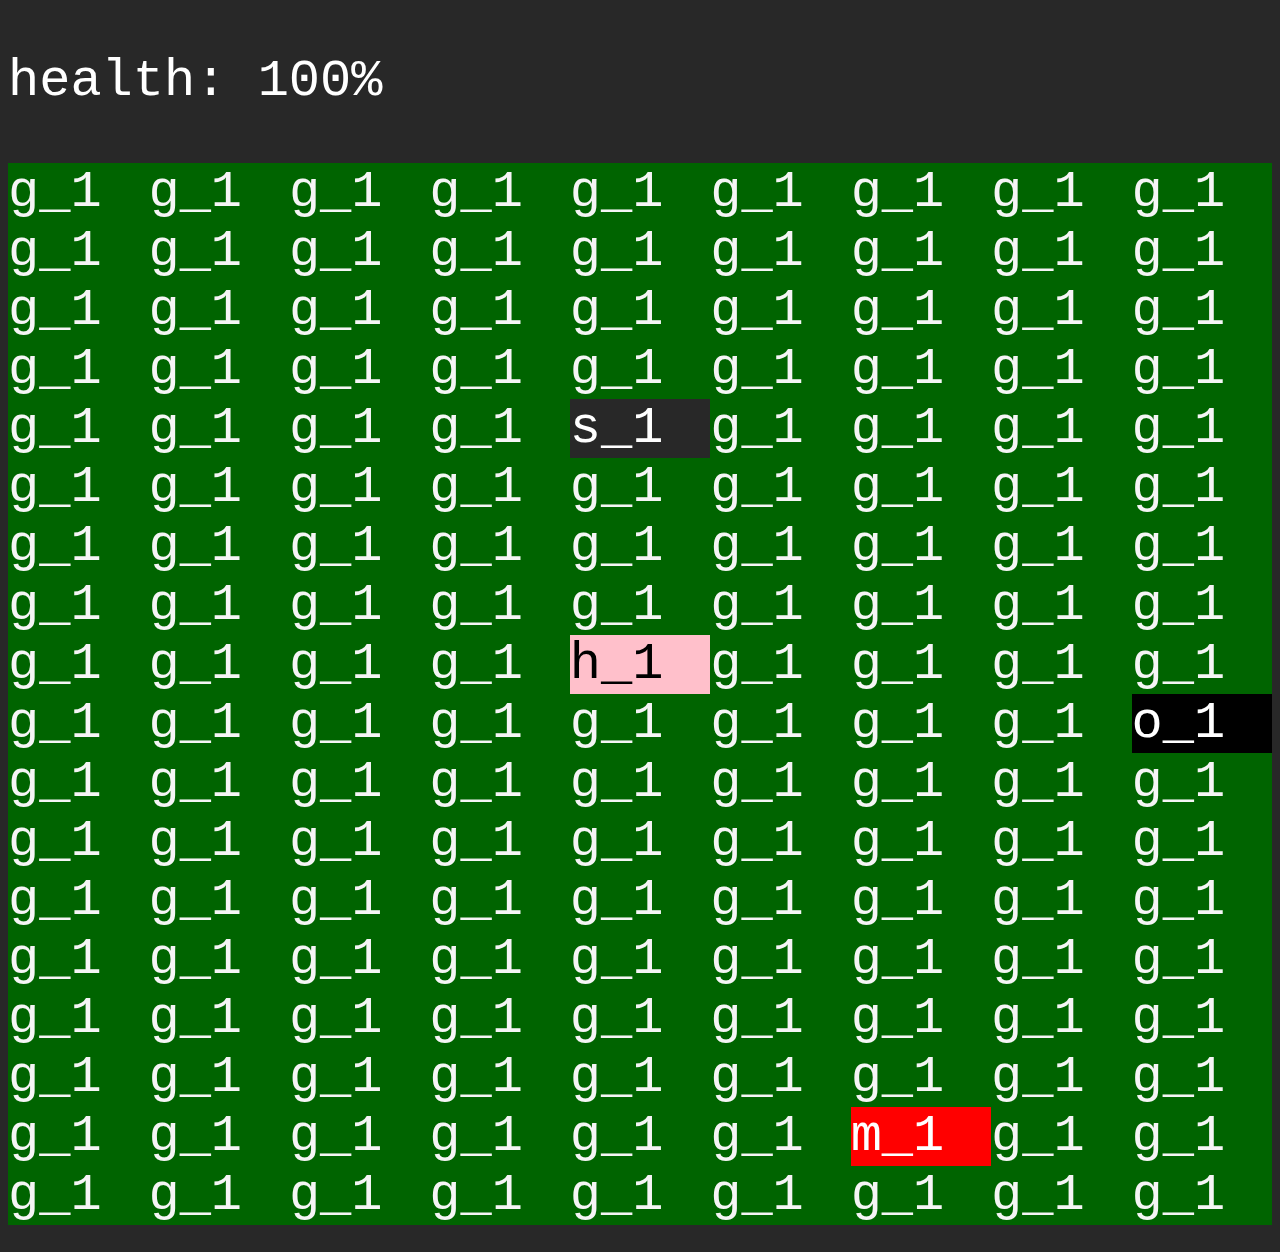
==== 20221008_Game_Under_Construction.html @ e7a43fb7 "Added touch control and associated styles" ====
<!DOCTYPE html PUBLIC "-//W3C//DTD HTML 4.01//EN" "http://www.w3.org/TR/html4/strict.dtd">
<html>
  <head>
    <meta charset="utf-8" />
    <title>Game Under Construction</title>
    <style>
      body {
        background-color: #282828;
        color: #ffffff;
        font-size: 4em;
        font-family: monospace;
      }

      .tile {
        display: inline-block;
        max-width: 1.5em;
        text-align: center;
      }

      .o_1, .o_2, .o_3 {
        background-color: black;
      }

      .g_1, .g_2, .g_3 {
        background-color: darkgreen;
        color: whitesmoke;
      }

      .g_4, .g_5, .g_6 {
        background-color: aqua;
        color: magenta;
      }

      .g_7, .g_8, .g_9 {
        background-color: darkolivegreen;
        color: rebeccapurple;
      }

      .h_1, .h_2, .h_3 {
        background-color: pink;
        color: black;
      }

      .m_1, .m_2, .m_3 {
        background-color: red;
      }

      .win {
        background-color: gold;
        color: navy;
      }

      body {
        overscroll-behavior: contain;
        height: 100%;
      }

</style>
  </head>
  <body>
    <p id="herohealth"></p>
    <table width="100%" border="0" cellspacing="0" cellpadding="0" id="bigtable">
    <script type="text/javascript">
      var bigtable = document.getElementById("bigtable");
      var fieldWidth = 9;
      var fieldHeight = 18;
      var level = 1;
      var maxLevel = 10;
      var heroHealth = 100;
      var heroPosition = [0, 0];

      enterLevel(level, fieldWidth, fieldHeight);

      // Basic Health stat.
      function displayHealth(){
        document.getElementById("herohealth").innerHTML = `health: ${heroHealth}%`;
      }

      // Draw walls.
      function drawRandomWall(length){
        [x, y] = randomGroundTile(fieldWidth, fieldHeight);
        dx = getRandomInt(-1, 1);
        dy = getRandomInt(-1, 1);
        if (dx == 0 && dy == 0) dy = 1;
        while(true){
          x += dx; y += dy;
          if(getTileAt(x, y) == undefined){
            break;
          }
          drawTileAt(`o_${level}`, x, y); 
        }
      }

      // Basic Hero Walking method
      function heroWalks(xChange, yChange) {
        displayHealth();
        let oldx = heroPosition[0];
        let oldy = heroPosition[1];
        let x = oldx + xChange;
        let y = oldy + yChange;

        if (x < 0 || y < 0 || y >= fieldHeight || x >= fieldWidth) {
          console.log("Out of game field.");
          // For debug purposes, uncomment the following line.
          // throw new Error();
          return;
        }
        
        let newTileId = xyId(x, y);
        newTileContent = getTileAt(x, y);
        typeOfTile = newTileContent[0];

        if (typeOfTile == "s") {
          // Stairs, level up
          console.log("Walking down the stairs.");
          level++;

          //Win scenario
          if(level >= maxLevel){
            level = "win";
          }
          enterLevel(level, fieldWidth, fieldHeight);
          return;

        } else if (typeOfTile == "o") {
          // Obstacle/wall
          console.log("Can't step on obstacles.");
          return;
          
        } else if (typeOfTile == "g") {
          // Ground. You can step on the ground.
          drawTileAt(newTileContent.join("_"), oldx, oldy);
          drawTileAt("h_1", x, y);

        } else if (typeOfTile == "m") {
          // Monster. Now a monster can not be killed.
          console.log("Stepped on a monster");
          drawTileAt(`g_${level}`, oldx, oldy)
          heroPosition = [-2, -2];
          
          heroHealth -= 100;
          displayHealth();
          return;

        } else {
          console.log("Stepped on an unknown tile type.");
        }
        heroPosition = [x, y];
      }

      // Enable Arrow Keys. Global event.
      document.onkeydown = checkKey;
      function checkKey(e) {
        action = [];
        action[38] = () => {heroWalks(0, -1)}; /*UP*/
        action[40] = () => {heroWalks(0, 1)};  /*DN*/
        action[37] = () => {heroWalks(-1, 0)}; /*LT*/
        action[39] = () => {heroWalks(1, 0)};  /*RT*/
        e = e || window.event;
        if (action[e.keyCode] != undefined) {
          action[e.keyCode]();
        }
      }

      // Draw an empty table with divs whose ids are like x_2_y_5
      function drawEmptyTable(level, cols, rows) {
        var tileContent = "g_" + level;
        if(level == "win") {
          tileContent = "win";
        }
        var result = "";
        for (let y = 0; y < rows; y++) {
          result += "<tr>";
          for (let x = 0; x < cols; x++) {
            result += `<td><div class="tile, ${tileContent}" id="${xyId(x, y)}">${tileContent}</div></td>`;
          }
          result += "</tr>";
        }
        return result;
      }

      function drawTileAt(tileContent, x, y) {
        elem = document.getElementById(xyId(x, y));
        elem.innerHTML = elem.className = tileContent;
      }

      function getTileAt(x, y){
        result = document.getElementById(xyId(x, y));
        if (result == undefined) return undefined;
        return result.innerHTML.split("_");
      }

      function xyId(x, y) {
        // Compile tile ID with given X and Y coordinates.
        return `x_${x}_y_${y}`;
      }

      function enterLevel(level, fieldWidth, fieldHeight) {

        // Now it is at its most basic level.
        bigtable.innerHTML = drawEmptyTable(level, fieldWidth, fieldHeight);
        
        // Win scenario
        if(level == "win"){
          return;
        }

        // The hero position is global
        heroPosition = randomGroundTile(fieldWidth, fieldHeight);

        // The first step does not have a real old position, so:
        heroWalks(0, 0);

        // Draw a wall. It is not walkable.
        drawRandomWall(level * 4);

        // Put a monster at a random place. It kills the hero.
        let xy = randomGroundTile(fieldWidth, fieldHeight);
        drawTileAt(`m_${level}`, xy[0], xy[1]);

        // Draw stairs.
        xy = randomGroundTile(fieldWidth, fieldHeight);
        drawTileAt(`s_${level}`, xy[0], xy[1]);

      }

      // Get a random tile which has Ground as its content.
      function randomGroundTile(fieldWidth, fieldHeight){
        for(i = 0; i < fieldWidth * fieldHeight; i++){
          x = getRandomInt(0, fieldWidth - 1);
          y = getRandomInt(0, fieldHeight - 1);
          tileContent = getTileAt(x, y);
          typeOfTile = tileContent[0];
          if(typeOfTile == "g"){
            break;
          }
        }
        return [x, y];
      }

      // Get a random integer within given limits.
      function getRandomInt(min, max){
        min = Math.ceil(min);
        max = Math.ceil(max);
        return Math.floor(Math.random() * (max - min + 1)) + min;
      }


      let touchstartX = 0;
      let touchstartY = 0;
      let touchendX = 0;
      let touchendY = 0;
        
      function checkDirection() {
        
        dx = Math.abs(touchendX - touchstartX);
        dy = Math.abs(touchendY - touchstartY);

        // Distance too low
        if (Math.max(dx, dy) < 64) return;

        if (dx >= dy && touchendX < touchstartX) {heroWalks(-1, 0)}; /*LT*/
        if (dx < dy && touchendY < touchstartY) {heroWalks(0, -1)}; /*UP*/
        if (dx >= dy  && touchendX > touchstartX) {heroWalks(1, 0)};  /*RT*/
        if (dx < dy  && touchendY > touchstartY) {heroWalks(0, 1)};  /*DN*/

      }

      document.addEventListener('touchstart', e => {
        touchstartX = e.changedTouches[0].screenX;
        touchstartY = e.changedTouches[0].screenY;
      })

      document.addEventListener('touchend', e => {
        touchendX = e.changedTouches[0].screenX;
        touchendY = e.changedTouches[0].screenY;
        checkDirection();
      })

    </script>
  </body>
</html>
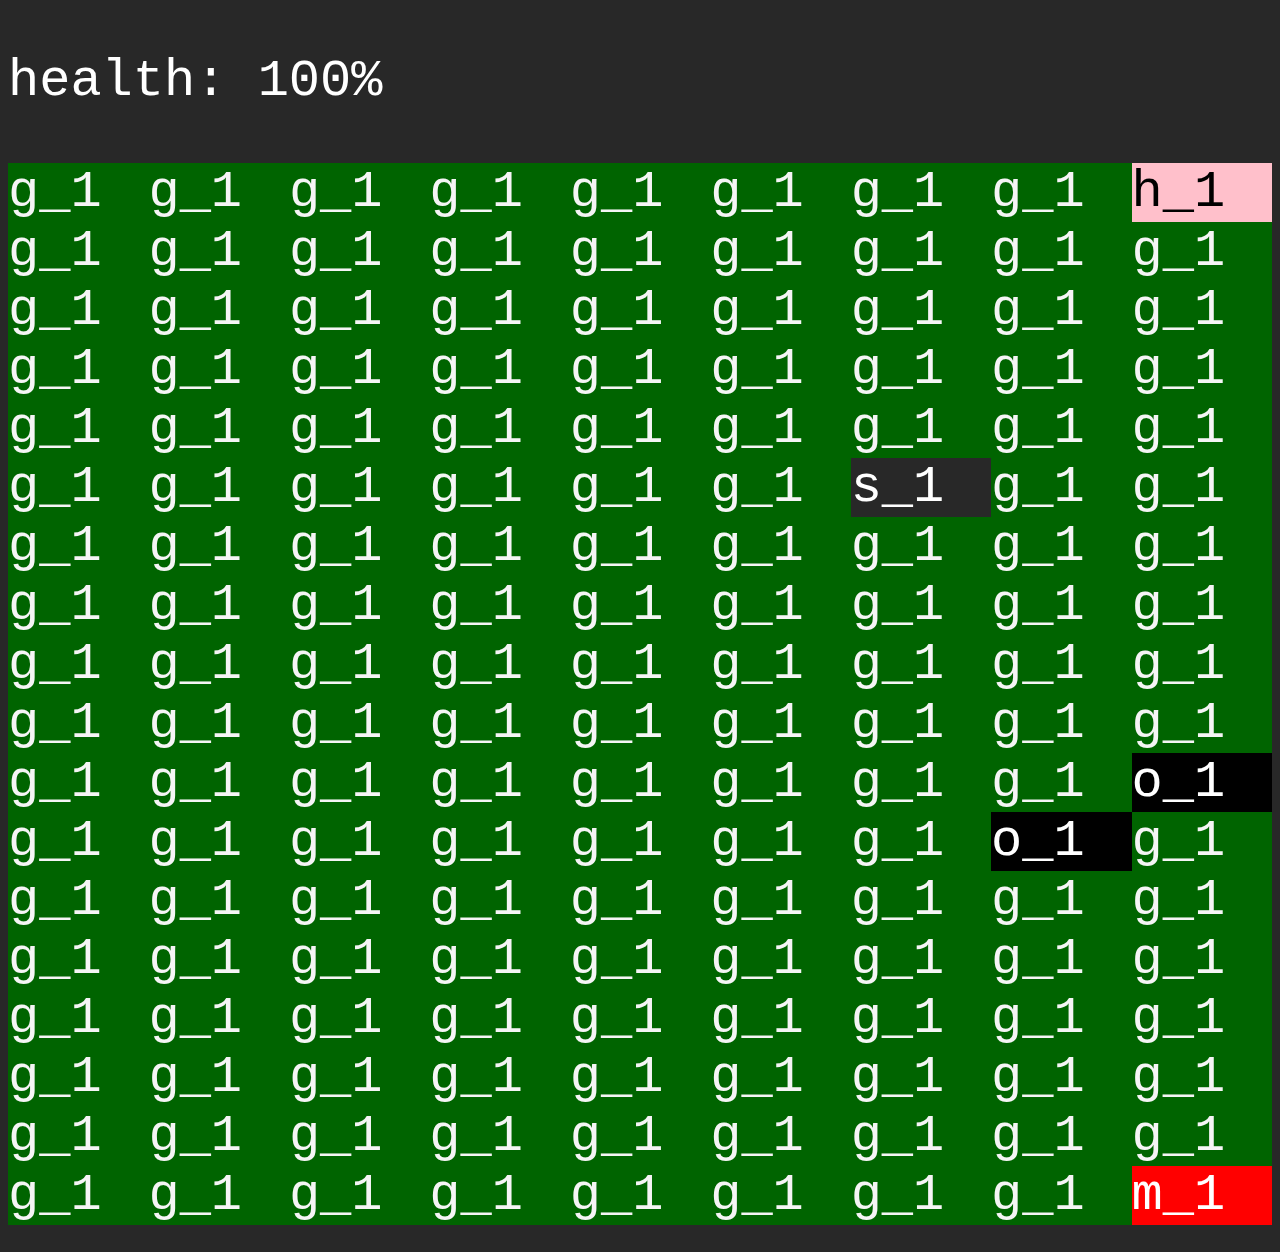
==== commit 83bbfed5: "Multiple obstacles, multiple monsters. A few todos." ====
--- a/20221008_Game_Under_Construction.html
+++ b/20221008_Game_Under_Construction.html
@@ -76,8 +76,8 @@
         document.getElementById("herohealth").innerHTML = `health: ${heroHealth}%`;
       }
 
-      // Draw walls.
-      function drawRandomWall(length){
+      // Draw obstacles.
+      function drawRandomObstacle(length){
         [x, y] = randomGroundTile(fieldWidth, fieldHeight);
         dx = getRandomInt(-1, 1);
         dy = getRandomInt(-1, 1);
@@ -99,10 +99,8 @@
         let x = oldx + xChange;
         let y = oldy + yChange;
 
+        // OUt of game field
         if (x < 0 || y < 0 || y >= fieldHeight || x >= fieldWidth) {
-          console.log("Out of game field.");
-          // For debug purposes, uncomment the following line.
-          // throw new Error();
           return;
         }
         
@@ -123,7 +121,7 @@
           return;
 
         } else if (typeOfTile == "o") {
-          // Obstacle/wall
+          // Obstacle
           console.log("Can't step on obstacles.");
           return;
           
@@ -135,7 +133,8 @@
         } else if (typeOfTile == "m") {
           // Monster. Now a monster can not be killed.
           console.log("Stepped on a monster");
-          drawTileAt(`g_${level}`, oldx, oldy)
+          [gtx, gty] = randomGroundTile(fieldWidth, fieldHeight);
+          drawTileAt(getTileAt(gtx, gty).join("_"), oldx, oldy)
           heroPosition = [-2, -2];
           
           heroHealth -= 100;
@@ -179,25 +178,28 @@
         return result;
       }
 
+      // Draw a tile with given content at x, y
       function drawTileAt(tileContent, x, y) {
         elem = document.getElementById(xyId(x, y));
         elem.innerHTML = elem.className = tileContent;
       }
 
+      // Get tile content at x, y or [x, y] at once
       function getTileAt(x, y){
         result = document.getElementById(xyId(x, y));
         if (result == undefined) return undefined;
         return result.innerHTML.split("_");
       }
 
-      function xyId(x, y) {
-        // Compile tile ID with given X and Y coordinates.
+      // get tile element ID for given x, y
+        function xyId(x, y) {
         return `x_${x}_y_${y}`;
       }
 
+
+      // Enter a new level
+      // TODO: Avoid levels where Stairs is unreachable.
       function enterLevel(level, fieldWidth, fieldHeight) {
-
-        // Now it is at its most basic level.
         bigtable.innerHTML = drawEmptyTable(level, fieldWidth, fieldHeight);
         
         // Win scenario
@@ -205,19 +207,21 @@
           return;
         }
 
-        // The hero position is global
+        // Hero position is global: visible outside function
         heroPosition = randomGroundTile(fieldWidth, fieldHeight);
-
-        // The first step does not have a real old position, so:
         heroWalks(0, 0);
 
-        // Draw a wall. It is not walkable.
-        drawRandomWall(level * 4);
-
-        // Put a monster at a random place. It kills the hero.
-        let xy = randomGroundTile(fieldWidth, fieldHeight);
-        drawTileAt(`m_${level}`, xy[0], xy[1]);
-
+        // Draw obstacles
+        for (let i = 0; i < level / 2; i++){
+          drawRandomObstacle(level * 2);
+        }
+
+        // Put monsters at random places.
+        // TODO: The hero must be able to kill monsters.
+        for(let i = 0; i < level; i++){
+          let xy = randomGroundTile(fieldWidth, fieldHeight);
+          drawTileAt(`m_${level}`, xy[0], xy[1]);
+        }
         // Draw stairs.
         xy = randomGroundTile(fieldWidth, fieldHeight);
         drawTileAt(`s_${level}`, xy[0], xy[1]);
@@ -277,6 +281,11 @@
         checkDirection();
       })
 
+      // TODO: Make this function real.
+      function isStairsAccessible(){
+        return true;
+      }
+
     </script>
   </body>
 </html>
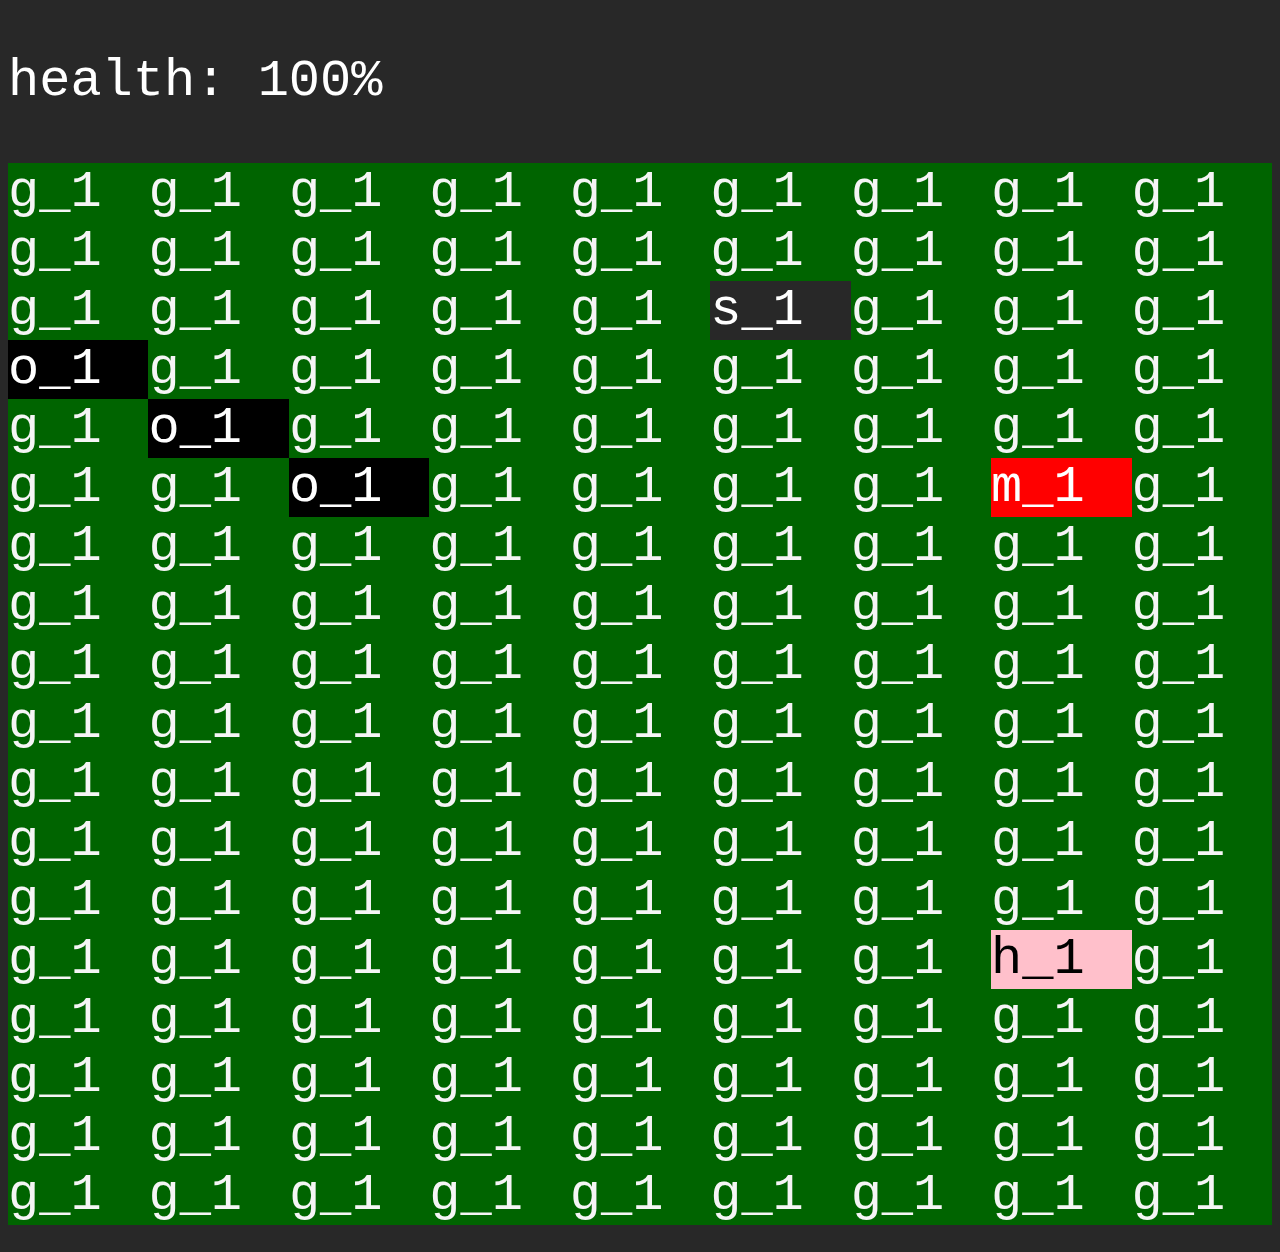
==== commit 35feceed: "Added a check for Stairs Unreacheable scenario." ====
--- a/20221008_Game_Under_Construction.html
+++ b/20221008_Game_Under_Construction.html
@@ -198,7 +198,6 @@
 
 
       // Enter a new level
-      // TODO: Avoid levels where Stairs is unreachable.
       function enterLevel(level, fieldWidth, fieldHeight) {
         bigtable.innerHTML = drawEmptyTable(level, fieldWidth, fieldHeight);
         
@@ -208,6 +207,7 @@
         }
 
         // Hero position is global: visible outside function
+        // TODO: Fix the bug where the Hero is INVISIBLE for the User
         heroPosition = randomGroundTile(fieldWidth, fieldHeight);
         heroWalks(0, 0);
 
@@ -226,6 +226,15 @@
         xy = randomGroundTile(fieldWidth, fieldHeight);
         drawTileAt(`s_${level}`, xy[0], xy[1]);
 
+        // Check if the Stairs is Accessible.
+        counter = 100;
+        while(!isStairsAccessible() && counter > 0){
+          counter--;
+          enterLevel(level, fieldWidth, fieldHeight);
+        }
+        if (!isStairsAccessible()){
+          document.body.innerHTML = "The Game has become too tough :(";
+        }
       }
 
       // Get a random tile which has Ground as its content.
@@ -281,9 +290,35 @@
         checkDirection();
       })
 
-      // TODO: Make this function real.
+      // Check whether the User will be able to get to the Stairs.
       function isStairsAccessible(){
-        return true;
+        checkedCells = [];
+        checkedCells.push(heroPosition);
+        checkCell(heroPosition, checkedCells);
+        return checkedCells.indexOf("success") > -1;
+      }
+
+      function checkCell(coord, checkedCells){
+        checkedCells.push(coord.join(","));
+        console.debug("checking cell " + coord);
+        [x, y] = coord;
+        [left,  right] = [ [x - 1, y], [x + 1, y] ];
+        [upper, lower] = [ [x, y - 1], [x, y + 1] ];
+        for(direction of [left, right, upper, lower]){
+          if(checkedCells.indexOf(direction.join(",")) > -1) continue;
+          tile = getTileAt(direction[0], direction[1]);
+          console.debug(tile);
+          if(tile == undefined) {
+            continue;
+          } 
+          tileType = tile[0];
+          if (tileType == "s"){
+            checkedCells.push("success");
+            return;
+          } else if (tileType == "g"){
+            checkCell(direction, checkedCells);
+          }
+        }
       }
 
     </script>
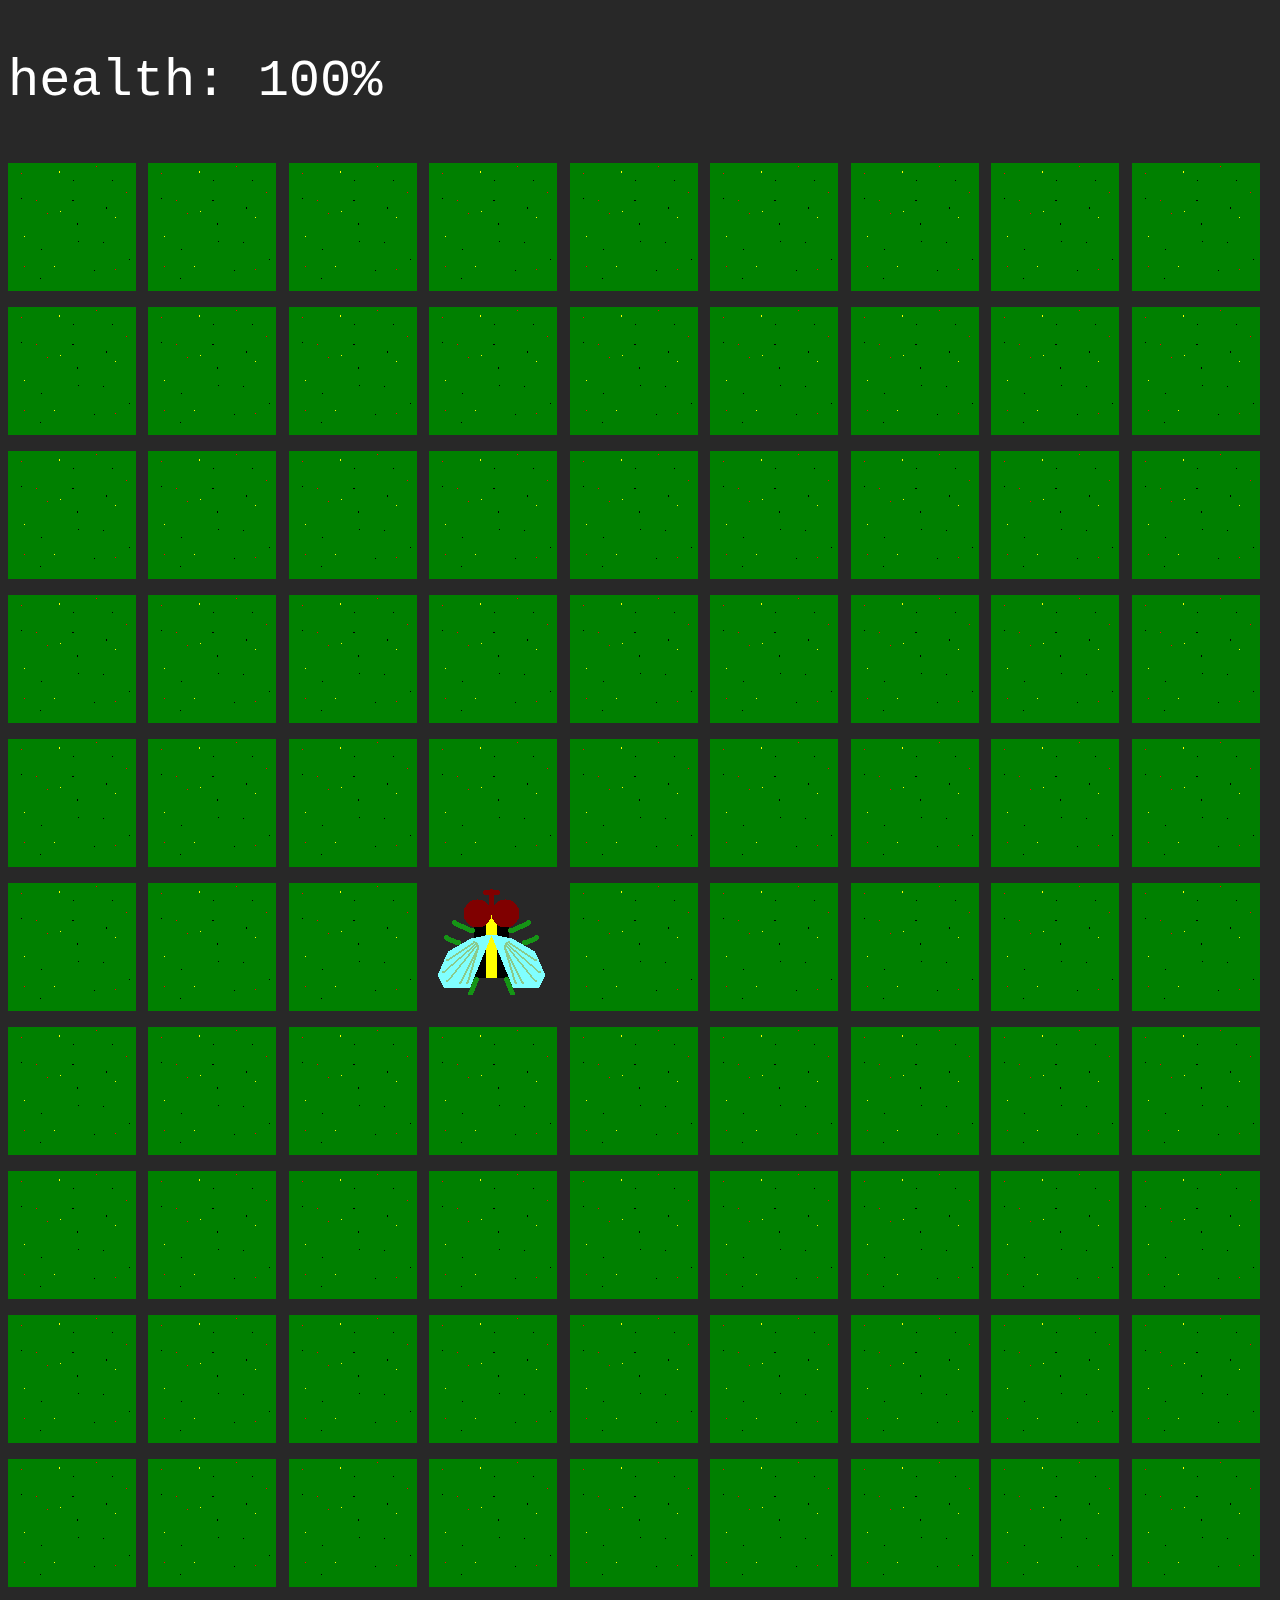
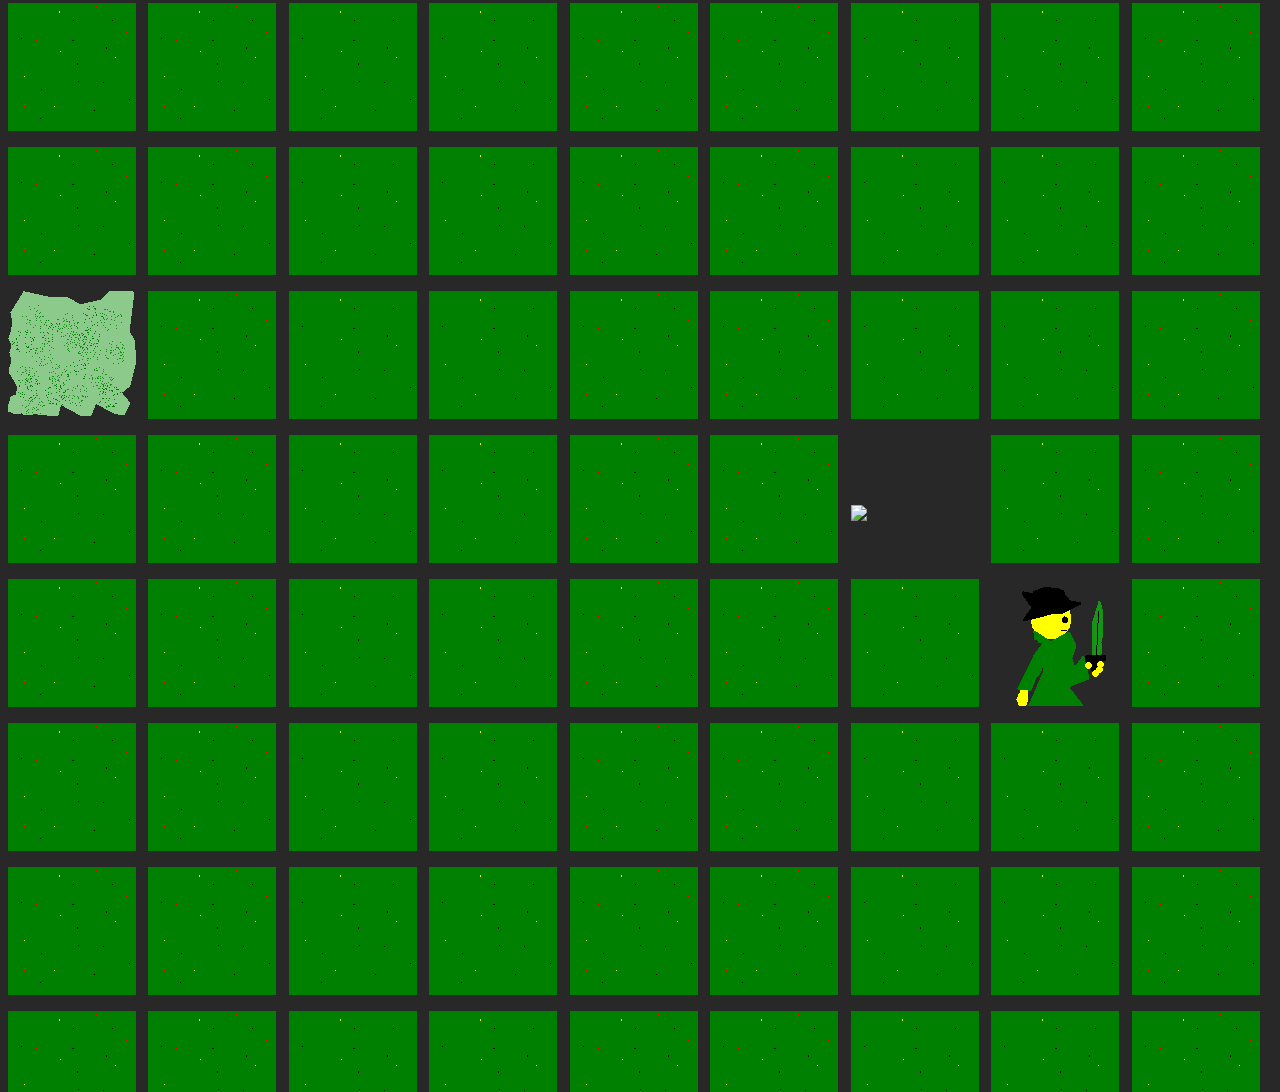
==== commit b849a092: "Basic images instead of cell colors and labels" ====
--- a/20221008_Game_Under_Construction.html
+++ b/20221008_Game_Under_Construction.html
@@ -9,45 +9,6 @@
         color: #ffffff;
         font-size: 4em;
         font-family: monospace;
-      }
-
-      .tile {
-        display: inline-block;
-        max-width: 1.5em;
-        text-align: center;
-      }
-
-      .o_1, .o_2, .o_3 {
-        background-color: black;
-      }
-
-      .g_1, .g_2, .g_3 {
-        background-color: darkgreen;
-        color: whitesmoke;
-      }
-
-      .g_4, .g_5, .g_6 {
-        background-color: aqua;
-        color: magenta;
-      }
-
-      .g_7, .g_8, .g_9 {
-        background-color: darkolivegreen;
-        color: rebeccapurple;
-      }
-
-      .h_1, .h_2, .h_3 {
-        background-color: pink;
-        color: black;
-      }
-
-      .m_1, .m_2, .m_3 {
-        background-color: red;
-      }
-
-      .win {
-        background-color: gold;
-        color: navy;
       }
 
       body {
@@ -99,7 +60,7 @@
         let x = oldx + xChange;
         let y = oldy + yChange;
 
-        // OUt of game field
+        // Out of game field
         if (x < 0 || y < 0 || y >= fieldHeight || x >= fieldWidth) {
           return;
         }
@@ -107,6 +68,12 @@
         let newTileId = xyId(x, y);
         newTileContent = getTileAt(x, y);
         typeOfTile = newTileContent[0];
+
+        document.getElementById(newTileId).scrollIntoView({
+            behavior: 'auto',
+            block: 'center',
+            inline: 'center'
+        });
 
         if (typeOfTile == "s") {
           // Stairs, level up
@@ -171,7 +138,7 @@
         for (let y = 0; y < rows; y++) {
           result += "<tr>";
           for (let x = 0; x < cols; x++) {
-            result += `<td><div class="tile, ${tileContent}" id="${xyId(x, y)}">${tileContent}</div></td>`;
+            result += `<td><div class="${tileContent}" id="${xyId(x, y)}"><img src="${tileContent}.png"/></div></td>`;
           }
           result += "</tr>";
         }
@@ -181,14 +148,15 @@
       // Draw a tile with given content at x, y
       function drawTileAt(tileContent, x, y) {
         elem = document.getElementById(xyId(x, y));
-        elem.innerHTML = elem.className = tileContent;
+        elem.className = tileContent;
+        elem.innerHTML = `<img src="${tileContent}.png"/>`;
       }
 
       // Get tile content at x, y or [x, y] at once
       function getTileAt(x, y){
         result = document.getElementById(xyId(x, y));
         if (result == undefined) return undefined;
-        return result.innerHTML.split("_");
+        return result.className.split("_");
       }
 
       // get tile element ID for given x, y
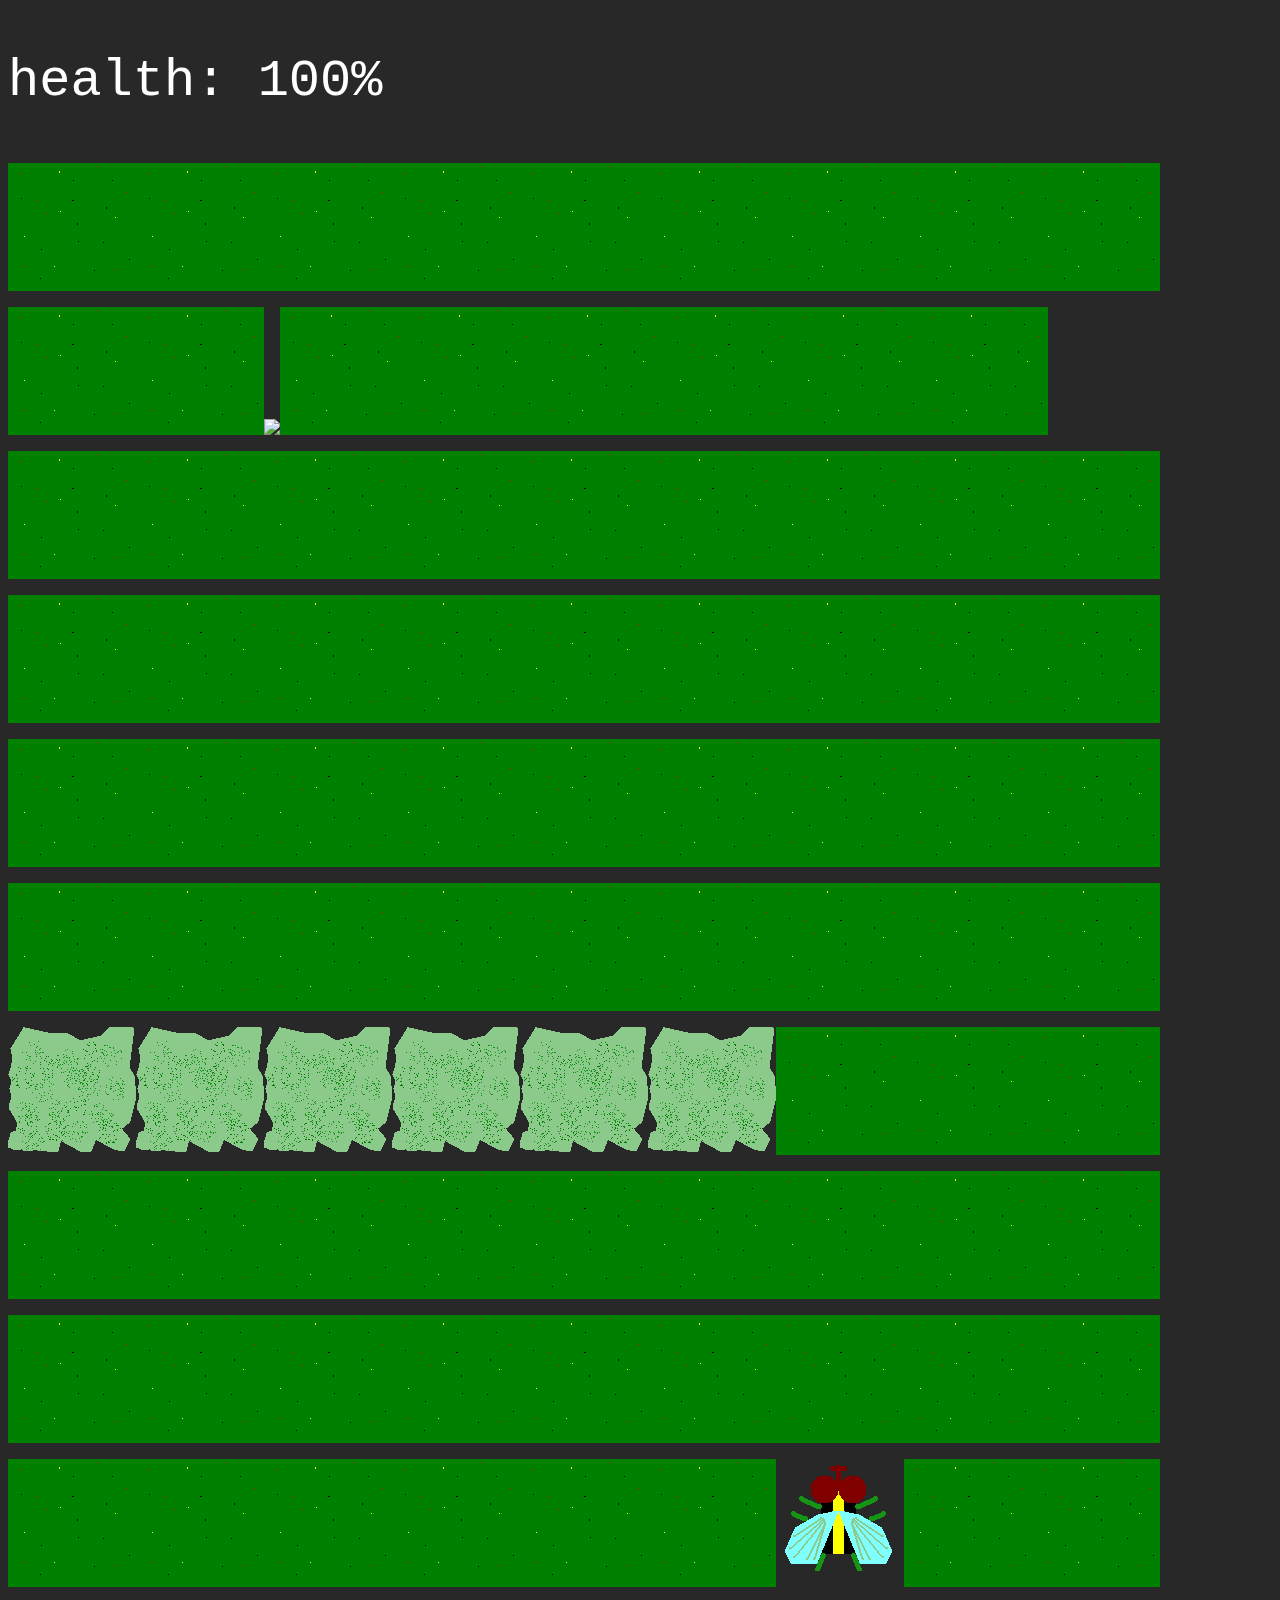
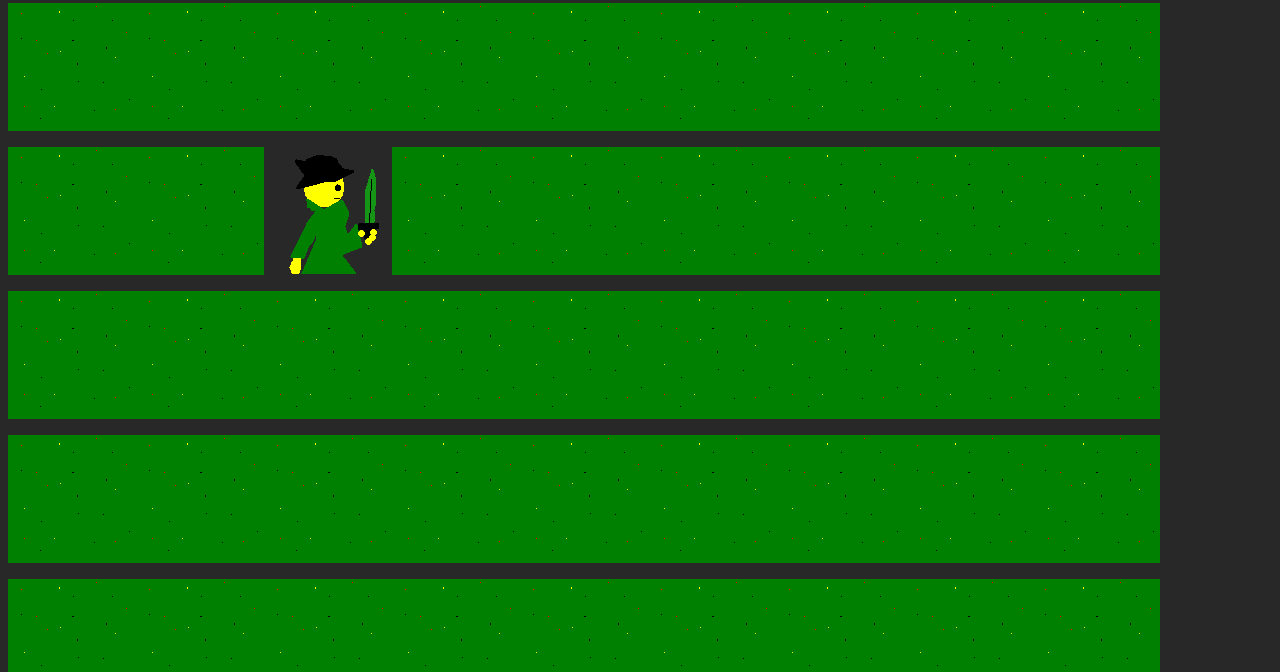
==== commit ae2f7403: "- Tables; + preventDefault; + scrollToElemId" ====
--- a/20221008_Game_Under_Construction.html
+++ b/20221008_Game_Under_Construction.html
@@ -16,15 +16,24 @@
         height: 100%;
       }
 
+      .tile {
+        display:inline-block;
+      }
+
+      .bigtable {
+        display:block;
+        white-space: nowrap;
+      }
+
 </style>
   </head>
   <body>
     <p id="herohealth"></p>
-    <table width="100%" border="0" cellspacing="0" cellpadding="0" id="bigtable">
+    <div id="bigtable" class="bigtable">
     <script type="text/javascript">
       var bigtable = document.getElementById("bigtable");
       var fieldWidth = 9;
-      var fieldHeight = 18;
+      var fieldHeight = 15;
       var level = 1;
       var maxLevel = 10;
       var heroHealth = 100;
@@ -68,12 +77,7 @@
         let newTileId = xyId(x, y);
         newTileContent = getTileAt(x, y);
         typeOfTile = newTileContent[0];
-
-        document.getElementById(newTileId).scrollIntoView({
-            behavior: 'auto',
-            block: 'center',
-            inline: 'center'
-        });
+        scrollToElemId(newTileId);
 
         if (typeOfTile == "s") {
           // Stairs, level up
@@ -136,11 +140,10 @@
         }
         var result = "";
         for (let y = 0; y < rows; y++) {
-          result += "<tr>";
           for (let x = 0; x < cols; x++) {
-            result += `<td><div class="${tileContent}" id="${xyId(x, y)}"><img src="${tileContent}.png"/></div></td>`;
-          }
-          result += "</tr>";
+            result += `<div class="tile ${tileContent}" id="${xyId(x, y)}"><img src="${tileContent}.png"/></div>`;
+          }
+          result += "<br/>";
         }
         return result;
       }
@@ -148,7 +151,7 @@
       // Draw a tile with given content at x, y
       function drawTileAt(tileContent, x, y) {
         elem = document.getElementById(xyId(x, y));
-        elem.className = tileContent;
+        elem.className = "tile " + tileContent;
         elem.innerHTML = `<img src="${tileContent}.png"/>`;
       }
 
@@ -156,7 +159,9 @@
       function getTileAt(x, y){
         result = document.getElementById(xyId(x, y));
         if (result == undefined) return undefined;
-        return result.className.split("_");
+        fullClassName = result.className;
+        classNamePart = fullClassName.replace(/tile /, "");
+        return classNamePart.split("_");
       }
 
       // get tile element ID for given x, y
@@ -257,6 +262,34 @@
         touchendY = e.changedTouches[0].screenY;
         checkDirection();
       })
+
+      document.addEventListener("keydown", function(e) {
+          if(["Space","ArrowUp","ArrowDown","ArrowLeft","ArrowRight"].indexOf(e.code) > -1) {
+              e.preventDefault();
+              e.stopPropagation();
+          }
+      }, false);
+
+      document.addEventListener("touchstart", function(e) {
+        e.preventDefault();
+        e.stopPropagation();
+      }, false);
+
+      document.addEventListener("touchend", function(e) {
+        e.preventDefault();
+        e.stopPropagation();
+      }, false);
+
+      document.addEventListener("touchmove", function(e) {
+        e.preventDefault();
+        e.stopPropagation();
+      }, false);
+
+      document.addEventListener("mousedown", function(e) {
+        e.preventDefault();
+        e.stopPropagation();
+      }, false);
+
 
       // Check whether the User will be able to get to the Stairs.
       function isStairsAccessible(){
@@ -289,6 +322,14 @@
         }
       }
 
+      function scrollToElemId(id){
+        document.getElementById(id).scrollIntoView({
+            behavior: 'auto',
+            block: 'center',
+            inline: 'center'
+        });
+      }
+
     </script>
   </body>
 </html>
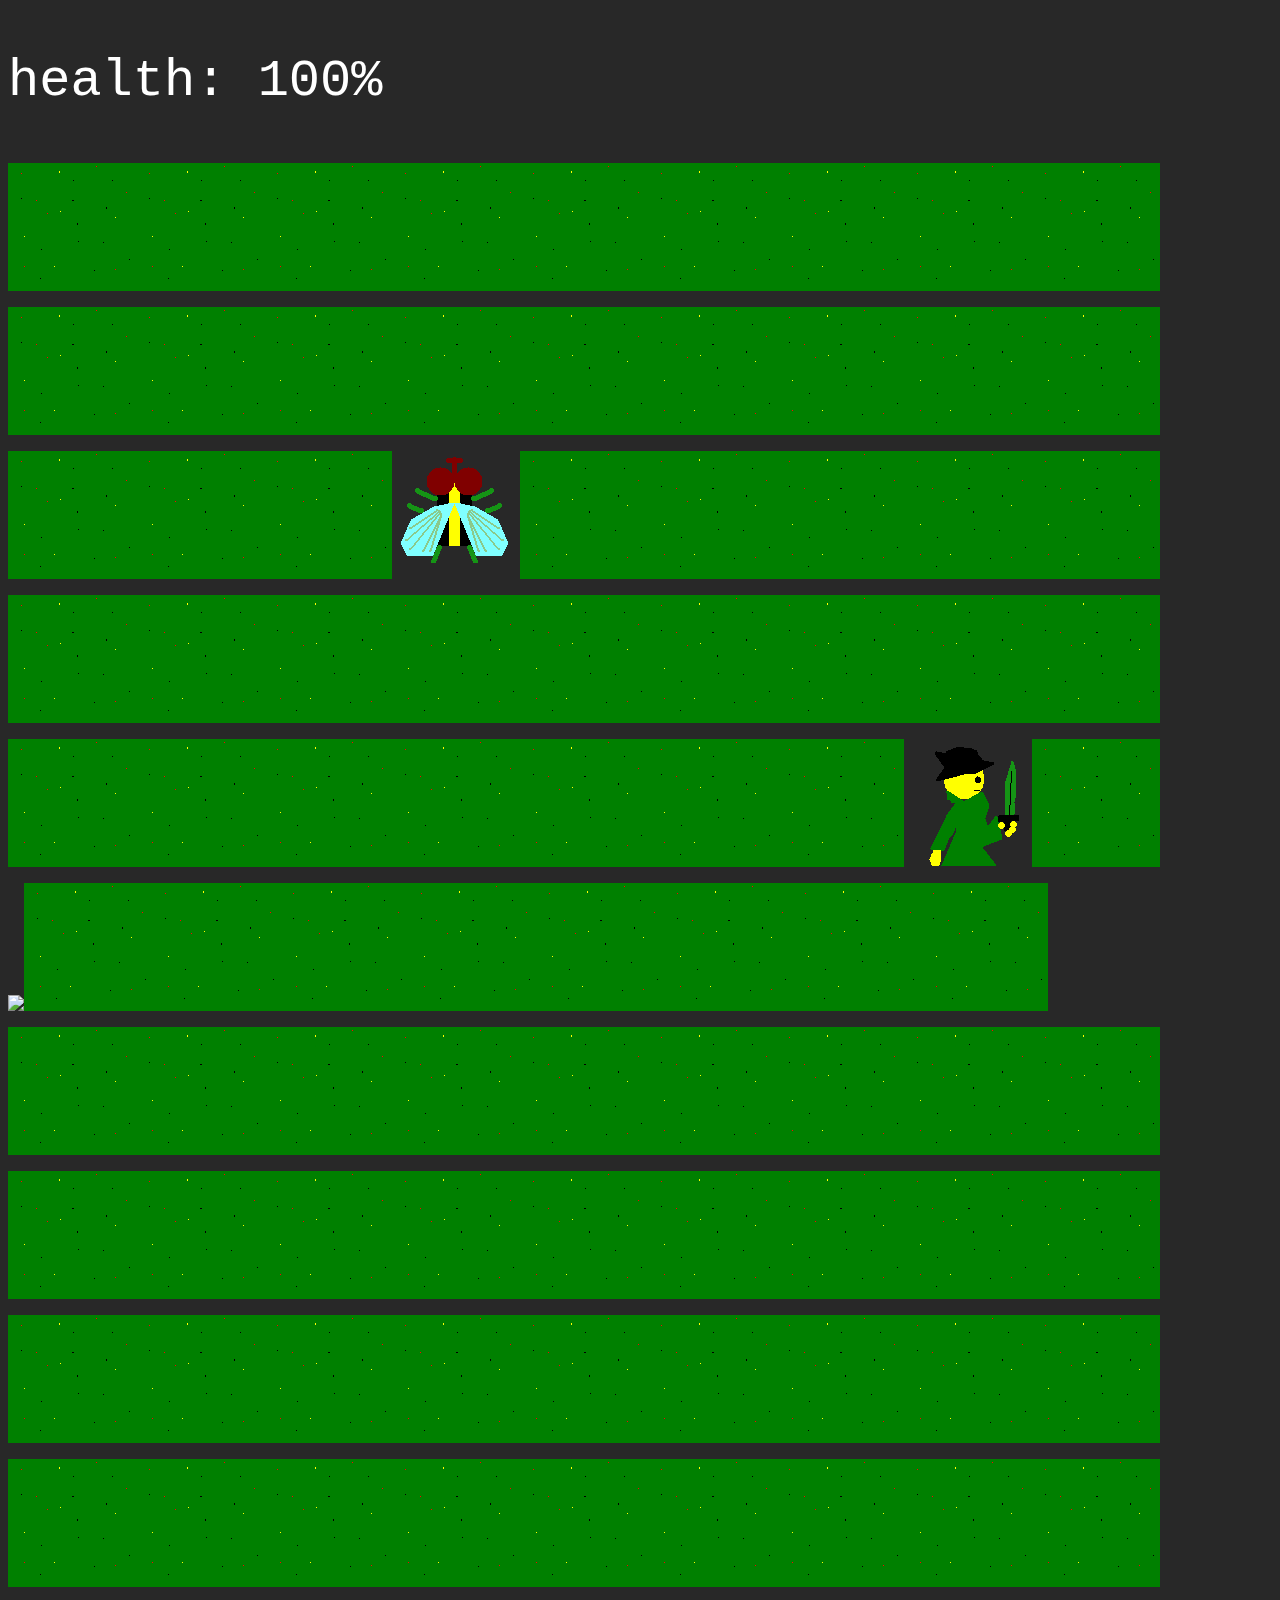
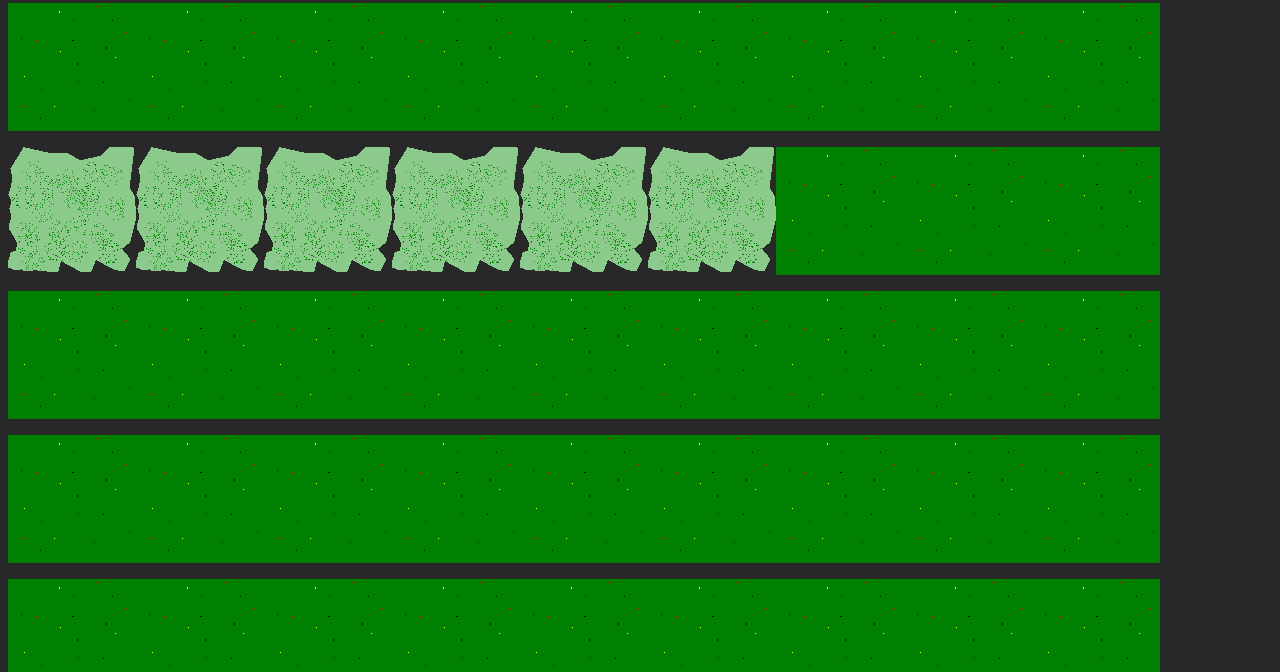
==== commit fce41809: "Don't use Undefined. PreventDefault was useless..." ====
--- a/20221008_Game_Under_Construction.html
+++ b/20221008_Game_Under_Construction.html
@@ -9,18 +9,15 @@
         color: #ffffff;
         font-size: 4em;
         font-family: monospace;
-      }
-
-      body {
         overscroll-behavior: contain;
-        height: 100%;
+        height: 100%;      
       }
 
       .tile {
         display:inline-block;
       }
 
-      .bigtable {
+      .gameFieldDiv {
         display:block;
         white-space: nowrap;
       }
@@ -29,9 +26,9 @@
   </head>
   <body>
     <p id="herohealth"></p>
-    <div id="bigtable" class="bigtable">
+    <div id="gameFieldDiv" class="gameFieldDiv">
     <script type="text/javascript">
-      var bigtable = document.getElementById("bigtable");
+      var gameFieldDiv = document.getElementById("gameFieldDiv");
       var fieldWidth = 9;
       var fieldHeight = 15;
       var level = 1;
@@ -54,7 +51,7 @@
         if (dx == 0 && dy == 0) dy = 1;
         while(true){
           x += dx; y += dy;
-          if(getTileAt(x, y) == undefined){
+          if(getTileAt(x, y) == null){
             break;
           }
           drawTileAt(`o_${level}`, x, y); 
@@ -127,9 +124,10 @@
         action[37] = () => {heroWalks(-1, 0)}; /*LT*/
         action[39] = () => {heroWalks(1, 0)};  /*RT*/
         e = e || window.event;
-        if (action[e.keyCode] != undefined) {
+        if (action[e.keyCode]) {
           action[e.keyCode]();
         }
+        e.preventDefault();
       }
 
       // Draw an empty table with divs whose ids are like x_2_y_5
@@ -158,7 +156,7 @@
       // Get tile content at x, y or [x, y] at once
       function getTileAt(x, y){
         result = document.getElementById(xyId(x, y));
-        if (result == undefined) return undefined;
+        if (result == undefined) return null;
         fullClassName = result.className;
         classNamePart = fullClassName.replace(/tile /, "");
         return classNamePart.split("_");
@@ -172,7 +170,7 @@
 
       // Enter a new level
       function enterLevel(level, fieldWidth, fieldHeight) {
-        bigtable.innerHTML = drawEmptyTable(level, fieldWidth, fieldHeight);
+        gameFieldDiv.innerHTML = drawEmptyTable(level, fieldWidth, fieldHeight);
         
         // Win scenario
         if(level == "win"){
@@ -255,12 +253,14 @@
       document.addEventListener('touchstart', e => {
         touchstartX = e.changedTouches[0].screenX;
         touchstartY = e.changedTouches[0].screenY;
+        e.preventDefault();
       })
 
       document.addEventListener('touchend', e => {
         touchendX = e.changedTouches[0].screenX;
         touchendY = e.changedTouches[0].screenY;
         checkDirection();
+        e.preventDefault();
       })
 
       document.addEventListener("keydown", function(e) {
@@ -270,28 +270,7 @@
           }
       }, false);
 
-      document.addEventListener("touchstart", function(e) {
-        e.preventDefault();
-        e.stopPropagation();
-      }, false);
-
-      document.addEventListener("touchend", function(e) {
-        e.preventDefault();
-        e.stopPropagation();
-      }, false);
-
-      document.addEventListener("touchmove", function(e) {
-        e.preventDefault();
-        e.stopPropagation();
-      }, false);
-
-      document.addEventListener("mousedown", function(e) {
-        e.preventDefault();
-        e.stopPropagation();
-      }, false);
-
-
-      // Check whether the User will be able to get to the Stairs.
+      // Check whether the hero will be able to get to the Stairs.
       function isStairsAccessible(){
         checkedCells = [];
         checkedCells.push(heroPosition);
@@ -309,7 +288,7 @@
           if(checkedCells.indexOf(direction.join(",")) > -1) continue;
           tile = getTileAt(direction[0], direction[1]);
           console.debug(tile);
-          if(tile == undefined) {
+          if(tile == null) {
             continue;
           } 
           tileType = tile[0];
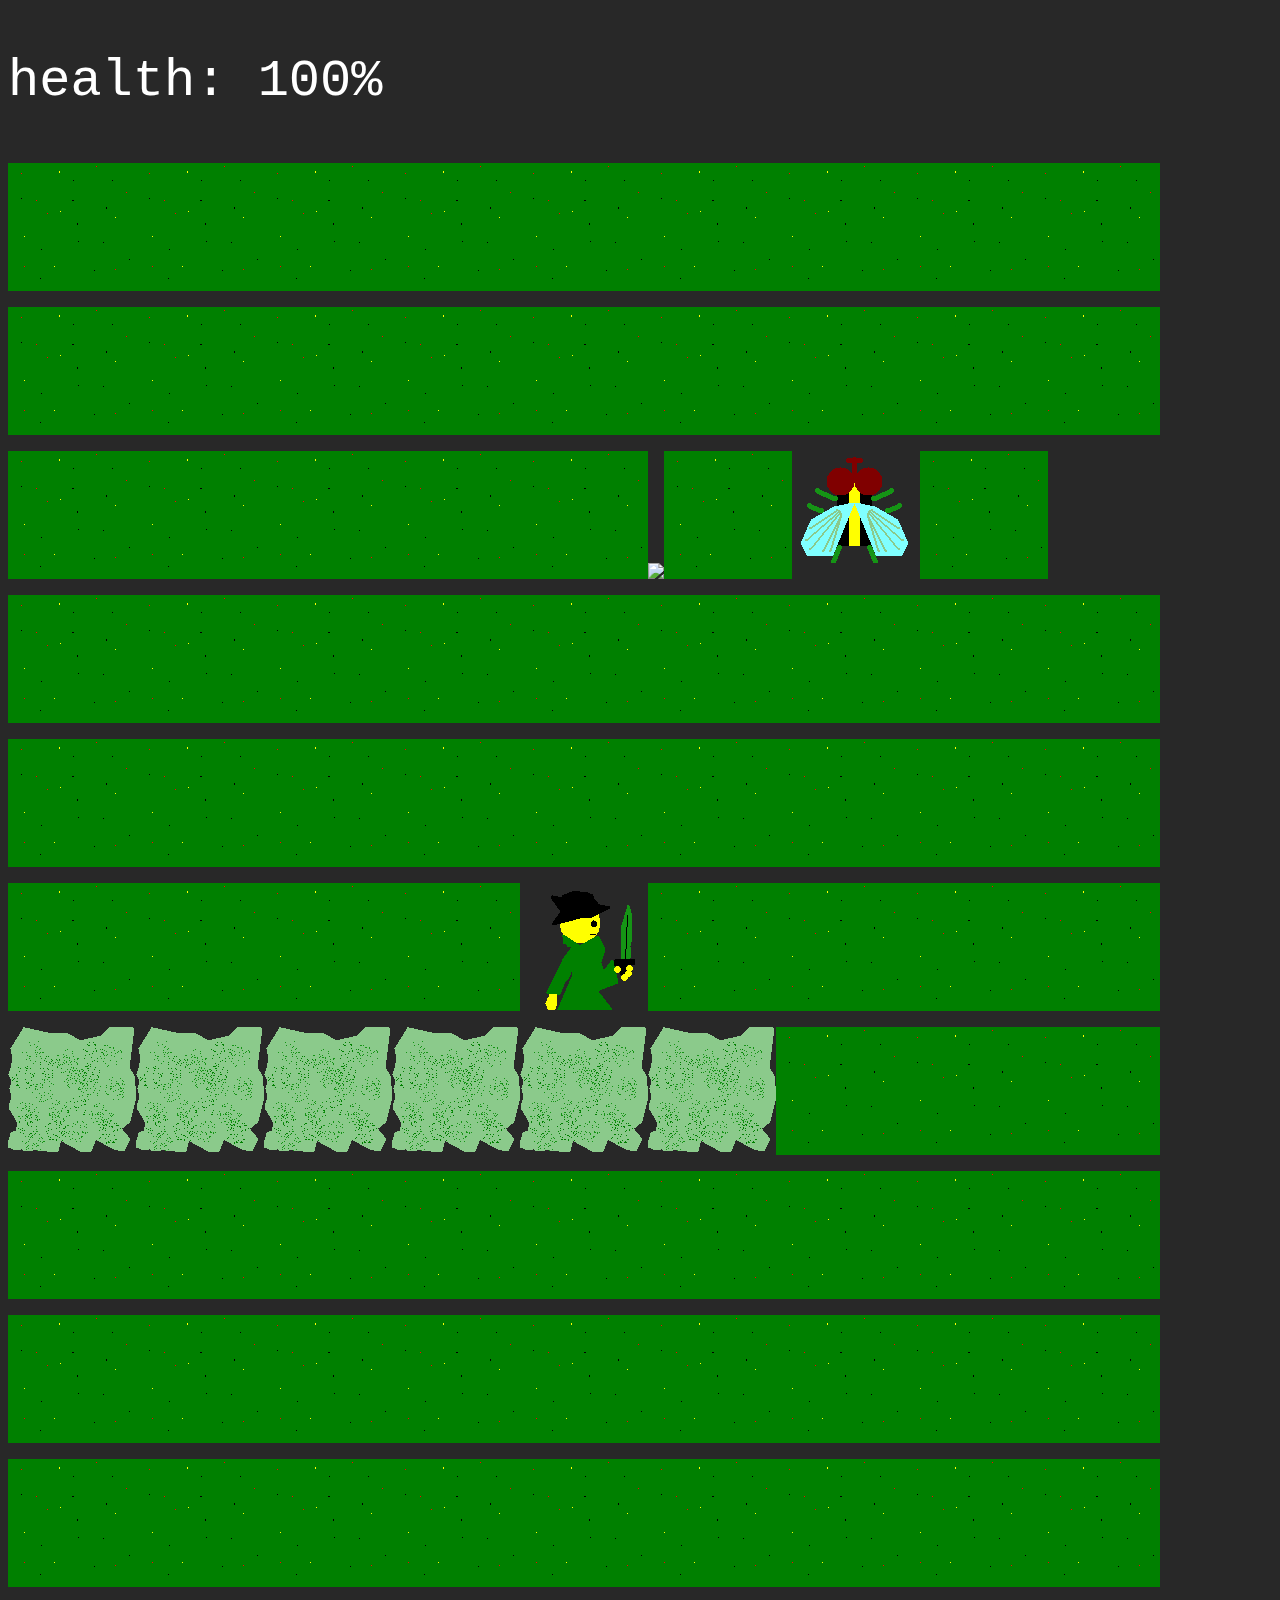
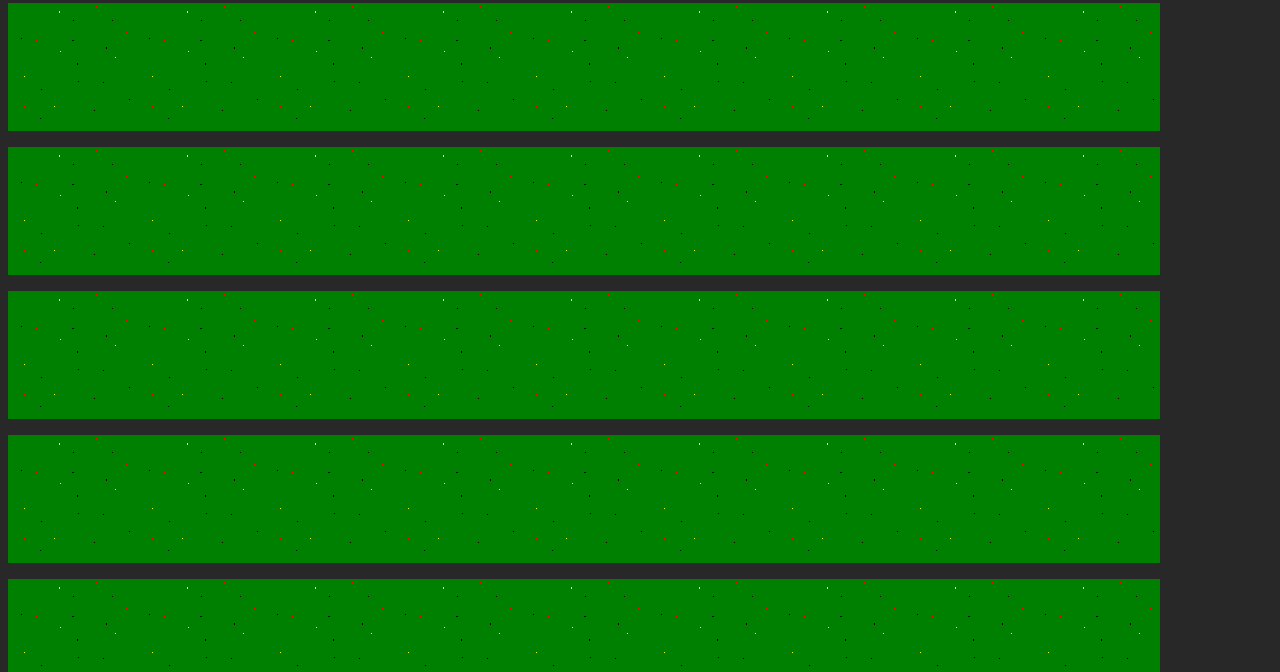
==== commit 533000a3: "Move code to separate file. Discriminate methods." ====
--- a/20221008_Game_Under_Construction.html
+++ b/20221008_Game_Under_Construction.html
@@ -3,312 +3,13 @@
   <head>
     <meta charset="utf-8" />
     <title>Game Under Construction</title>
-    <style>
-      body {
-        background-color: #282828;
-        color: #ffffff;
-        font-size: 4em;
-        font-family: monospace;
-        overscroll-behavior: contain;
-        height: 100%;      
-      }
+    <link rel="stylesheet" href="stylesheet.css">
 
-      .tile {
-        display:inline-block;
-      }
-
-      .gameFieldDiv {
-        display:block;
-        white-space: nowrap;
-      }
-
-</style>
   </head>
   <body>
     <p id="herohealth"></p>
     <div id="gameFieldDiv" class="gameFieldDiv">
-    <script type="text/javascript">
-      var gameFieldDiv = document.getElementById("gameFieldDiv");
-      var fieldWidth = 9;
-      var fieldHeight = 15;
-      var level = 1;
-      var maxLevel = 10;
-      var heroHealth = 100;
-      var heroPosition = [0, 0];
-
-      enterLevel(level, fieldWidth, fieldHeight);
-
-      // Basic Health stat.
-      function displayHealth(){
-        document.getElementById("herohealth").innerHTML = `health: ${heroHealth}%`;
-      }
-
-      // Draw obstacles.
-      function drawRandomObstacle(length){
-        [x, y] = randomGroundTile(fieldWidth, fieldHeight);
-        dx = getRandomInt(-1, 1);
-        dy = getRandomInt(-1, 1);
-        if (dx == 0 && dy == 0) dy = 1;
-        while(true){
-          x += dx; y += dy;
-          if(getTileAt(x, y) == null){
-            break;
-          }
-          drawTileAt(`o_${level}`, x, y); 
-        }
-      }
-
-      // Basic Hero Walking method
-      function heroWalks(xChange, yChange) {
-        displayHealth();
-        let oldx = heroPosition[0];
-        let oldy = heroPosition[1];
-        let x = oldx + xChange;
-        let y = oldy + yChange;
-
-        // Out of game field
-        if (x < 0 || y < 0 || y >= fieldHeight || x >= fieldWidth) {
-          return;
-        }
-        
-        let newTileId = xyId(x, y);
-        newTileContent = getTileAt(x, y);
-        typeOfTile = newTileContent[0];
-        scrollToElemId(newTileId);
-
-        if (typeOfTile == "s") {
-          // Stairs, level up
-          console.log("Walking down the stairs.");
-          level++;
-
-          //Win scenario
-          if(level >= maxLevel){
-            level = "win";
-          }
-          enterLevel(level, fieldWidth, fieldHeight);
-          return;
-
-        } else if (typeOfTile == "o") {
-          // Obstacle
-          console.log("Can't step on obstacles.");
-          return;
-          
-        } else if (typeOfTile == "g") {
-          // Ground. You can step on the ground.
-          drawTileAt(newTileContent.join("_"), oldx, oldy);
-          drawTileAt("h_1", x, y);
-
-        } else if (typeOfTile == "m") {
-          // Monster. Now a monster can not be killed.
-          console.log("Stepped on a monster");
-          [gtx, gty] = randomGroundTile(fieldWidth, fieldHeight);
-          drawTileAt(getTileAt(gtx, gty).join("_"), oldx, oldy)
-          heroPosition = [-2, -2];
-          
-          heroHealth -= 100;
-          displayHealth();
-          return;
-
-        } else {
-          console.log("Stepped on an unknown tile type.");
-        }
-        heroPosition = [x, y];
-      }
-
-      // Enable Arrow Keys. Global event.
-      document.onkeydown = checkKey;
-      function checkKey(e) {
-        action = [];
-        action[38] = () => {heroWalks(0, -1)}; /*UP*/
-        action[40] = () => {heroWalks(0, 1)};  /*DN*/
-        action[37] = () => {heroWalks(-1, 0)}; /*LT*/
-        action[39] = () => {heroWalks(1, 0)};  /*RT*/
-        e = e || window.event;
-        if (action[e.keyCode]) {
-          action[e.keyCode]();
-        }
-        e.preventDefault();
-      }
-
-      // Draw an empty table with divs whose ids are like x_2_y_5
-      function drawEmptyTable(level, cols, rows) {
-        var tileContent = "g_" + level;
-        if(level == "win") {
-          tileContent = "win";
-        }
-        var result = "";
-        for (let y = 0; y < rows; y++) {
-          for (let x = 0; x < cols; x++) {
-            result += `<div class="tile ${tileContent}" id="${xyId(x, y)}"><img src="${tileContent}.png"/></div>`;
-          }
-          result += "<br/>";
-        }
-        return result;
-      }
-
-      // Draw a tile with given content at x, y
-      function drawTileAt(tileContent, x, y) {
-        elem = document.getElementById(xyId(x, y));
-        elem.className = "tile " + tileContent;
-        elem.innerHTML = `<img src="${tileContent}.png"/>`;
-      }
-
-      // Get tile content at x, y or [x, y] at once
-      function getTileAt(x, y){
-        result = document.getElementById(xyId(x, y));
-        if (result == undefined) return null;
-        fullClassName = result.className;
-        classNamePart = fullClassName.replace(/tile /, "");
-        return classNamePart.split("_");
-      }
-
-      // get tile element ID for given x, y
-        function xyId(x, y) {
-        return `x_${x}_y_${y}`;
-      }
-
-
-      // Enter a new level
-      function enterLevel(level, fieldWidth, fieldHeight) {
-        gameFieldDiv.innerHTML = drawEmptyTable(level, fieldWidth, fieldHeight);
-        
-        // Win scenario
-        if(level == "win"){
-          return;
-        }
-
-        // Hero position is global: visible outside function
-        // TODO: Fix the bug where the Hero is INVISIBLE for the User
-        heroPosition = randomGroundTile(fieldWidth, fieldHeight);
-        heroWalks(0, 0);
-
-        // Draw obstacles
-        for (let i = 0; i < level / 2; i++){
-          drawRandomObstacle(level * 2);
-        }
-
-        // Put monsters at random places.
-        // TODO: The hero must be able to kill monsters.
-        for(let i = 0; i < level; i++){
-          let xy = randomGroundTile(fieldWidth, fieldHeight);
-          drawTileAt(`m_${level}`, xy[0], xy[1]);
-        }
-        // Draw stairs.
-        xy = randomGroundTile(fieldWidth, fieldHeight);
-        drawTileAt(`s_${level}`, xy[0], xy[1]);
-
-        // Check if the Stairs is Accessible.
-        counter = 100;
-        while(!isStairsAccessible() && counter > 0){
-          counter--;
-          enterLevel(level, fieldWidth, fieldHeight);
-        }
-        if (!isStairsAccessible()){
-          document.body.innerHTML = "The Game has become too tough :(";
-        }
-      }
-
-      // Get a random tile which has Ground as its content.
-      function randomGroundTile(fieldWidth, fieldHeight){
-        for(i = 0; i < fieldWidth * fieldHeight; i++){
-          x = getRandomInt(0, fieldWidth - 1);
-          y = getRandomInt(0, fieldHeight - 1);
-          tileContent = getTileAt(x, y);
-          typeOfTile = tileContent[0];
-          if(typeOfTile == "g"){
-            break;
-          }
-        }
-        return [x, y];
-      }
-
-      // Get a random integer within given limits.
-      function getRandomInt(min, max){
-        min = Math.ceil(min);
-        max = Math.ceil(max);
-        return Math.floor(Math.random() * (max - min + 1)) + min;
-      }
-
-
-      let touchstartX = 0;
-      let touchstartY = 0;
-      let touchendX = 0;
-      let touchendY = 0;
-        
-      function checkDirection() {
-        
-        dx = Math.abs(touchendX - touchstartX);
-        dy = Math.abs(touchendY - touchstartY);
-
-        // Distance too low
-        if (Math.max(dx, dy) < 64) return;
-
-        if (dx >= dy && touchendX < touchstartX) {heroWalks(-1, 0)}; /*LT*/
-        if (dx < dy && touchendY < touchstartY) {heroWalks(0, -1)}; /*UP*/
-        if (dx >= dy  && touchendX > touchstartX) {heroWalks(1, 0)};  /*RT*/
-        if (dx < dy  && touchendY > touchstartY) {heroWalks(0, 1)};  /*DN*/
-
-      }
-
-      document.addEventListener('touchstart', e => {
-        touchstartX = e.changedTouches[0].screenX;
-        touchstartY = e.changedTouches[0].screenY;
-        e.preventDefault();
-      })
-
-      document.addEventListener('touchend', e => {
-        touchendX = e.changedTouches[0].screenX;
-        touchendY = e.changedTouches[0].screenY;
-        checkDirection();
-        e.preventDefault();
-      })
-
-      document.addEventListener("keydown", function(e) {
-          if(["Space","ArrowUp","ArrowDown","ArrowLeft","ArrowRight"].indexOf(e.code) > -1) {
-              e.preventDefault();
-              e.stopPropagation();
-          }
-      }, false);
-
-      // Check whether the hero will be able to get to the Stairs.
-      function isStairsAccessible(){
-        checkedCells = [];
-        checkedCells.push(heroPosition);
-        checkCell(heroPosition, checkedCells);
-        return checkedCells.indexOf("success") > -1;
-      }
-
-      function checkCell(coord, checkedCells){
-        checkedCells.push(coord.join(","));
-        console.debug("checking cell " + coord);
-        [x, y] = coord;
-        [left,  right] = [ [x - 1, y], [x + 1, y] ];
-        [upper, lower] = [ [x, y - 1], [x, y + 1] ];
-        for(direction of [left, right, upper, lower]){
-          if(checkedCells.indexOf(direction.join(",")) > -1) continue;
-          tile = getTileAt(direction[0], direction[1]);
-          console.debug(tile);
-          if(tile == null) {
-            continue;
-          } 
-          tileType = tile[0];
-          if (tileType == "s"){
-            checkedCells.push("success");
-            return;
-          } else if (tileType == "g"){
-            checkCell(direction, checkedCells);
-          }
-        }
-      }
-
-      function scrollToElemId(id){
-        document.getElementById(id).scrollIntoView({
-            behavior: 'auto',
-            block: 'center',
-            inline: 'center'
-        });
-      }
-
+    <script type="text/javascript" src="game.js">
     </script>
   </body>
 </html>
--- a/stylesheet.css
+++ b/stylesheet.css
@@ -0,0 +1,17 @@
+body {
+    background-color: #282828;
+    color: #ffffff;
+    font-size: 4em;
+    font-family: monospace;
+    overscroll-behavior: contain;
+    height: 100%;      
+  }
+
+  .tile {
+    display:inline-block;
+  }
+
+  .gameFieldDiv {
+    display:block;
+    white-space: nowrap;
+  }
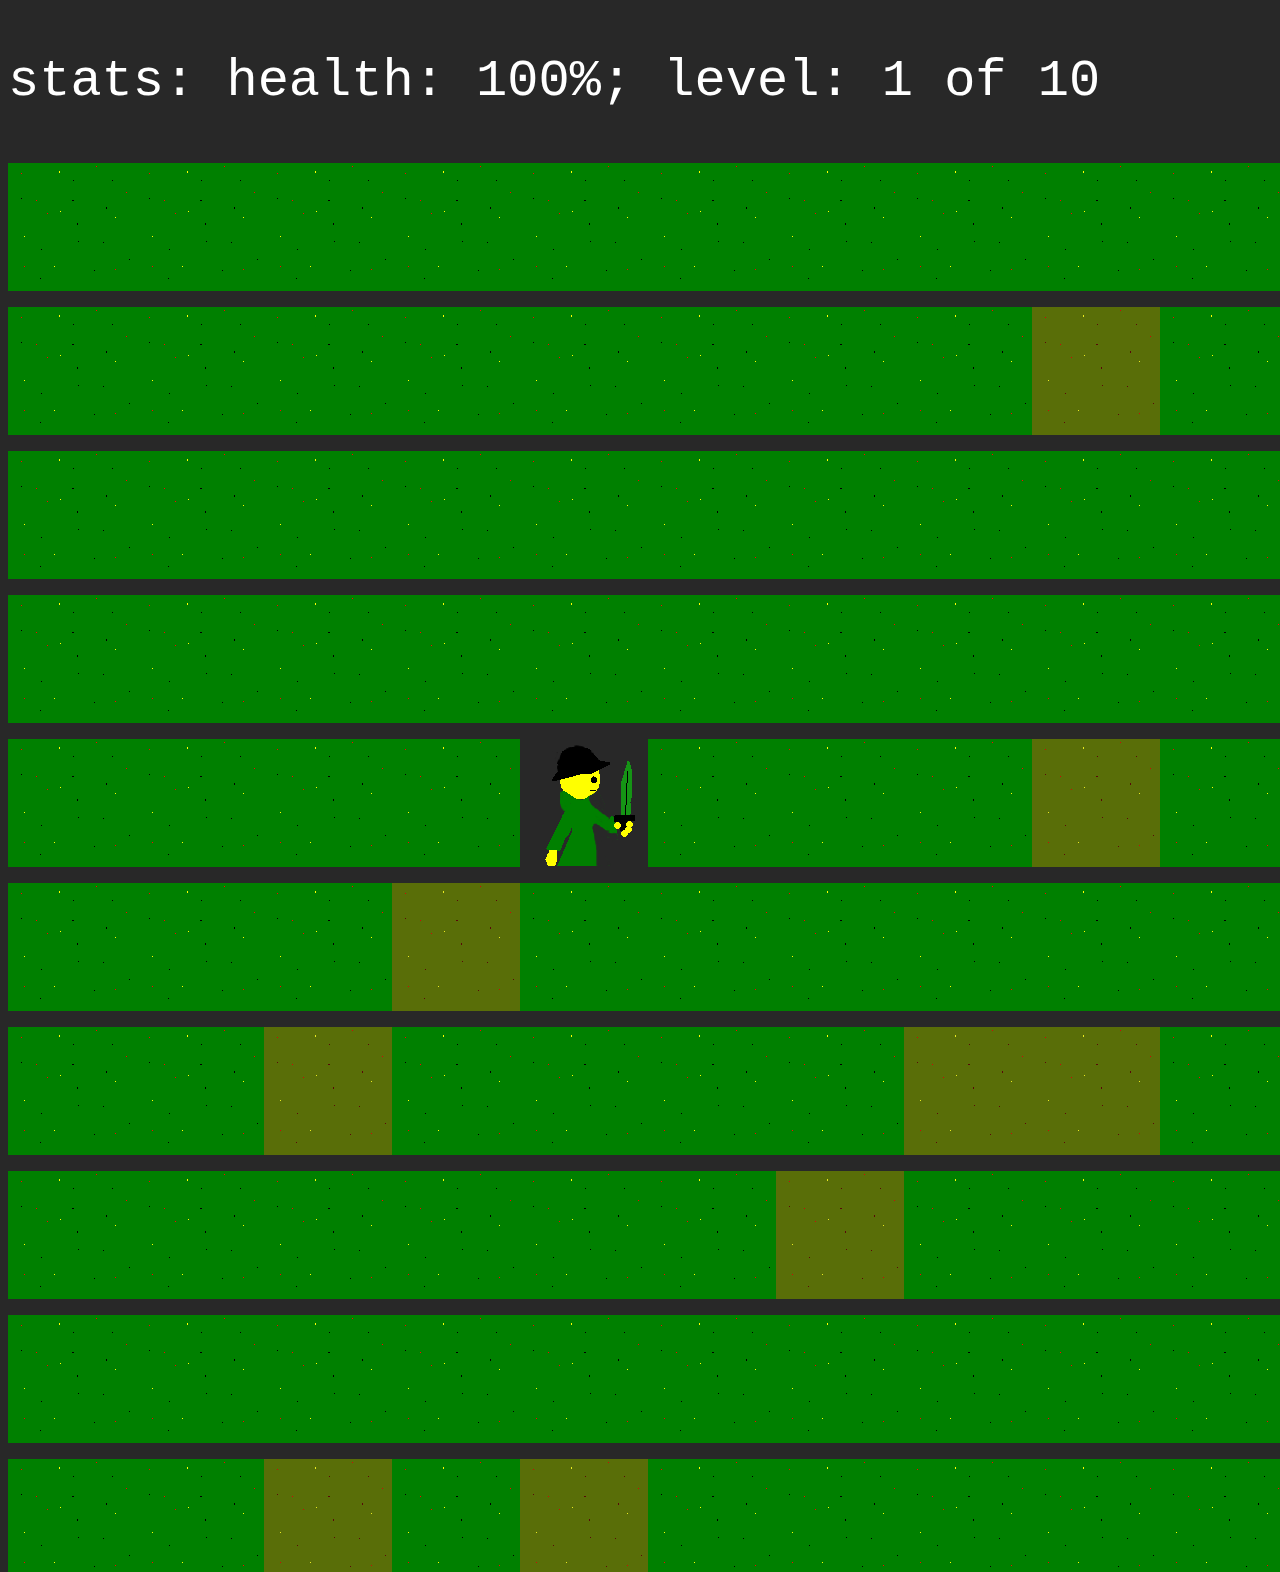
==== commit 7326688f: "Refactoring: DOM-specific code moved to a new file" ====
--- a/20221008_Game_Under_Construction.html
+++ b/20221008_Game_Under_Construction.html
@@ -9,6 +9,8 @@
   <body>
     <p id="herohealth"></p>
     <div id="gameFieldDiv" class="gameFieldDiv">
+    <script type="text/javascript" src="domActions.js">
+    </script>
     <script type="text/javascript" src="game.js">
     </script>
   </body>
